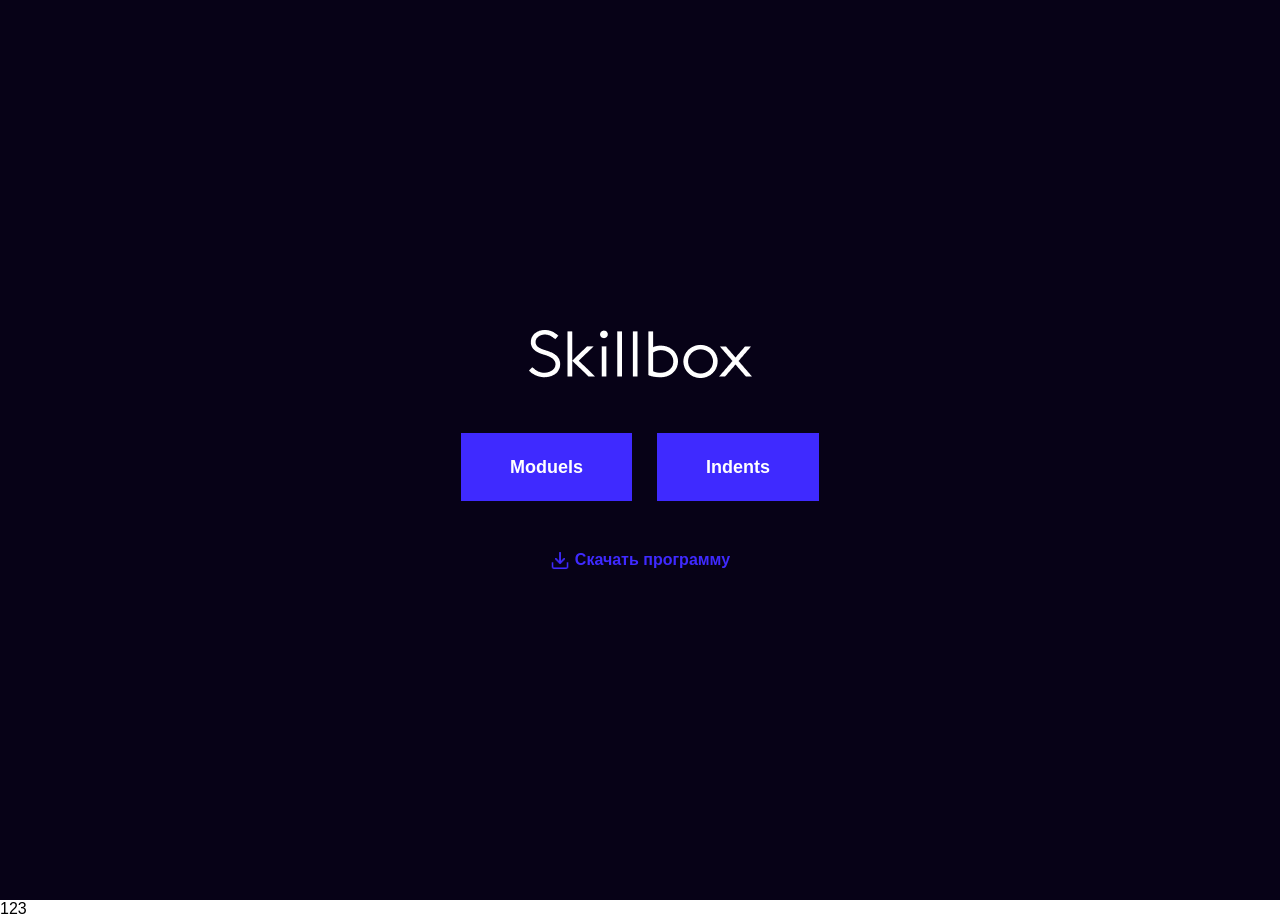
==== 5/index.html @ 379db04f "first" ====
<!DOCTYPE html>
<html lang="ru">

<head>
  <meta charset="UTF-8">
  <meta http-equiv="X-UA-Compatible" content="IE=edge">
  <meta name="viewport" content="width=device-width, initial-scale=1.0">
  <title>index</title>
  <link rel="stylesheet" href="css/normalize.css">
  <link rel="stylesheet" href="css/style.css">

</head>

<body>
  <div class="main-content">
    <a class="logo" href="https://skillbox.ru/" target="_blank">
      <img src="img/logo-light.png" alt="Описание">
    </a>
    <div class="no-link">
      <a class="link" href="modules.html"> Moduels </a><a class="link" href="article.html"> Indents </a>
    </div>
    <a class="download-link" href="./skillbox.docx" download>Скачать программу </a>
  </div>
  123
</body>

</html>
---- 5/css/style.css ----
html {
  box-sizing: border-box;
}

*,
*::before,
*::after {
  box-sizing: inherit;
}

a {
  color: inherit;
  text-decoration: none;
}

img {
  max-width: 100%;
}

body {
  font-family: Arial, Verdana, sans-serif;
}

.main-content {
  display: flex;
  flex-direction: column;
  align-items: center;
  justify-content: center;
  min-height: 100vh;
  color: #fff;
  background-color: #070217;
}

.logo {
  display: block;
  margin-bottom: 50px;
}

.no-link {
  margin-bottom: 50px;
}

.download-link {
  background-image: url(../img/download.png);
  background-position: left center;
  background-repeat: no-repeat;
  padding-left: 25px;
  background-size: 20px 20px;
  color: #3f2aff;
  font-weight: 700;
  font-size: 18;
}

.link {
  display: inline-block;
  padding: 24px 49px 24px 49px;
  margin-right: 25px;
  font-weight: 700;
  font-size: 18px;
  background-color: #3f2aff;
}

.link:last-child {
  margin-right: 0px;
}

.container {
  margin: 0 auto;
  padding: 80px 0;
  width: 1170px;
}

.main-title {
  margin-bottom: 40px;
  margin-top: 0px;
  font-weight: 400;
  font-size: 60px;
  line-height: 60px;
  color: #333;
}

.list {
  margin-top: 0;
  margin-bottom: 0px;
  padding-left: 15px;
}

.list-item::marker {
  color: blue;
}

.list-item {
  margin-bottom: 20px;
}

.list-link {
  margin-bottom: 20px;
  border-bottom: solid 1px;
  color: #3f2aff;
  font-size: 20px;
}

.list-item:last-child {
  margin-bottom: 0px;
}

.text {
  margin: 0px;
  margin-bottom: 40px;
  width: 872px;
  font-weight: 400;
  font-size: 20px;
  line-height: 32px;
  color: #333;
}

.blue-border {
  border-radius: 20px;
  padding: 50px 95px 50px 95px;
  width: 100%;
  font-weight: 700;
  font-size: 30px;
  color: white;
  background-color: #3f2aff;
}

.gray-box:last-child {
  margin-bottom: 0;
}

.gray-box-image1 {
  background-image: url(../img/decorate-1.png);
}

.gray-box-image2 {
  background-image: url(../img/decorate-2.png);
}

.gray-box .text:last-child {
  margin-bottom: 0px;
}

.gray-box {
  border-radius: 20px;
  padding: 30px;
  background-color: #f3f3f3;
  margin-bottom: 30px;
  background-position: right center;
  background-repeat: no-repeat;
}

.gray-box .text {
  width: 692px;
  margin-bottom: 10px;
}

.image {
  margin-bottom: 40px;
}

.figure {
  display: inline-block;
  width: 872px;
  margin: 0;
  margin-bottom: 40px;
  font-size: 0;
  text-align: center;
}

.figure figcaption {
  border: solid 1px #b6b6b6;
  padding: 19px 0px 19px 0px;
  font-weight: 400;
  font-size: 14px;
}

.text-final {
  margin-bottom: -30px;
}

.second-title {
  margin-top: 0px;
  margin-bottom: 10px;
  font-size: 40px;
  line-height: 46px;
  color: #333;
}

.title {
  margin-top: 0px;
  margin-bottom: 10px;
  font-size: 30px;
  color: #333;
  font-weight: 400;
}

.container-modules {
  width: 1170px;
  margin: 0 auto;
  display: flex;
  flex-direction: column;
  padding-top: 50px;
  padding-bottom: 50px;
}

.logo-black {
  display: inline-block;
  width: max-content;
  margin-bottom: 25px;
}

.link-homepage {
  display: block;
  color: #3F2AFF;
  font-weight: 400;
  font-size: 20px;
  line-height: 23px;
  margin-bottom: 25px;
  background-image: url(../img/Arrow.svg);
  background-repeat: no-repeat;
  background-position: 10px;
  text-indent: 60px;

}

.modules-title {
  font-weight: 700;
  font-size: 60px;
  line-height: 69px;
  margin-top: 0px;
  color: #3F2AFF;
  margin-bottom: 50px;
}


.article-list {
  display: grid;
  grid-template-columns: repeat(2, 1fr);
  gap: 25px;
  padding: 0;
  margin: 0;
  list-style: none;
  margin-bottom: 50px;
}

.card {
  display: flex;
  flex-direction: column;
  box-shadow: 1px 0px 40px -19px grey;
  position: relative;
}

.button-wrapper {
  text-align: center;
}

.action-button {
  font-weight: 700;
  font-size: 18px;
  line-height: 21px;
  text-align: center;
  color: #3F2AFF;
  background-color: white;
  border: 2px solid #3f2aff;
  height: 70px;
  display: flex;
  margin: 0 auto;
  padding: 24px 76px 24px 76px;
}

.image-modules {
  width: 572px;
  height: 180px;
  margin-bottom: 25px;
}

.Second-title-modules {
  font-family: 'Arial';
  font-weight: 700;
  font-size: 40px;
  line-height: 46px;
  margin-top: 0;
  margin-bottom: 2px;
  color: #3F2AFF;
}

.text-modules {
  font-family: 'Arial';
  font-weight: 400;
  font-size: 20px;
  line-height: 165%;
  color: #333333;
  padding-left: 0;
  list-style: none;
}

.bottom-title {
  font-weight: 400;
  font-size: 40px;
  line-height: 46px;
  color: #EAEAEA;
  margin: 0;
  position: absolute;
  bottom: 15px;
  right: 22px;
}

.image-container {
  height: 180px;
}

.image-1 {
  background-image: url(../img/1.1.jpg);
  background-repeat: no-repeat;
  background-position: top;
  background-size: cover;
}

.image-2 {
  background-image: url(../img/1.2.jpg);
  background-repeat: no-repeat;
  background-position: top;
  background-size: cover;
}

.image-3 {
  background-image: url(../img/1.3.jpg);
  background-repeat: no-repeat;
  background-position: top;
  background-size: cover;
}

.image-4 {
  background-image: url(../img/1.4.jpg);
  background-repeat: no-repeat;
  background-position: top;
  background-size: cover;
}

.content {
  display: flex;
  flex-direction: column;
  justify-content: space-between;
  padding: 25px;
}
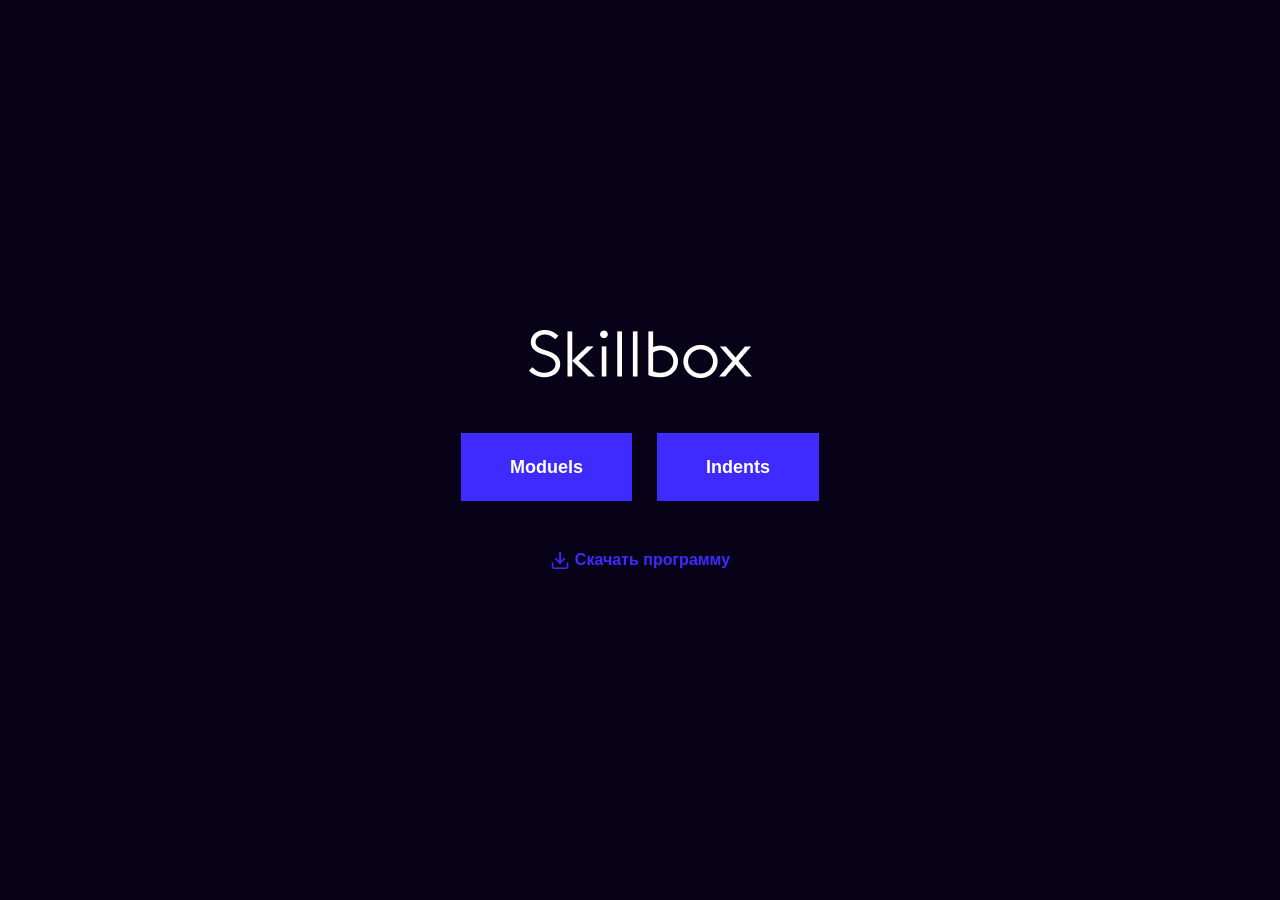
==== commit 4cc2f736: "second" ====
--- a/5/index.html
+++ b/5/index.html
@@ -21,7 +21,7 @@
     </div>
     <a class="download-link" href="./skillbox.docx" download>Скачать программу </a>
   </div>
-  123
+
 </body>
 
 </html>
